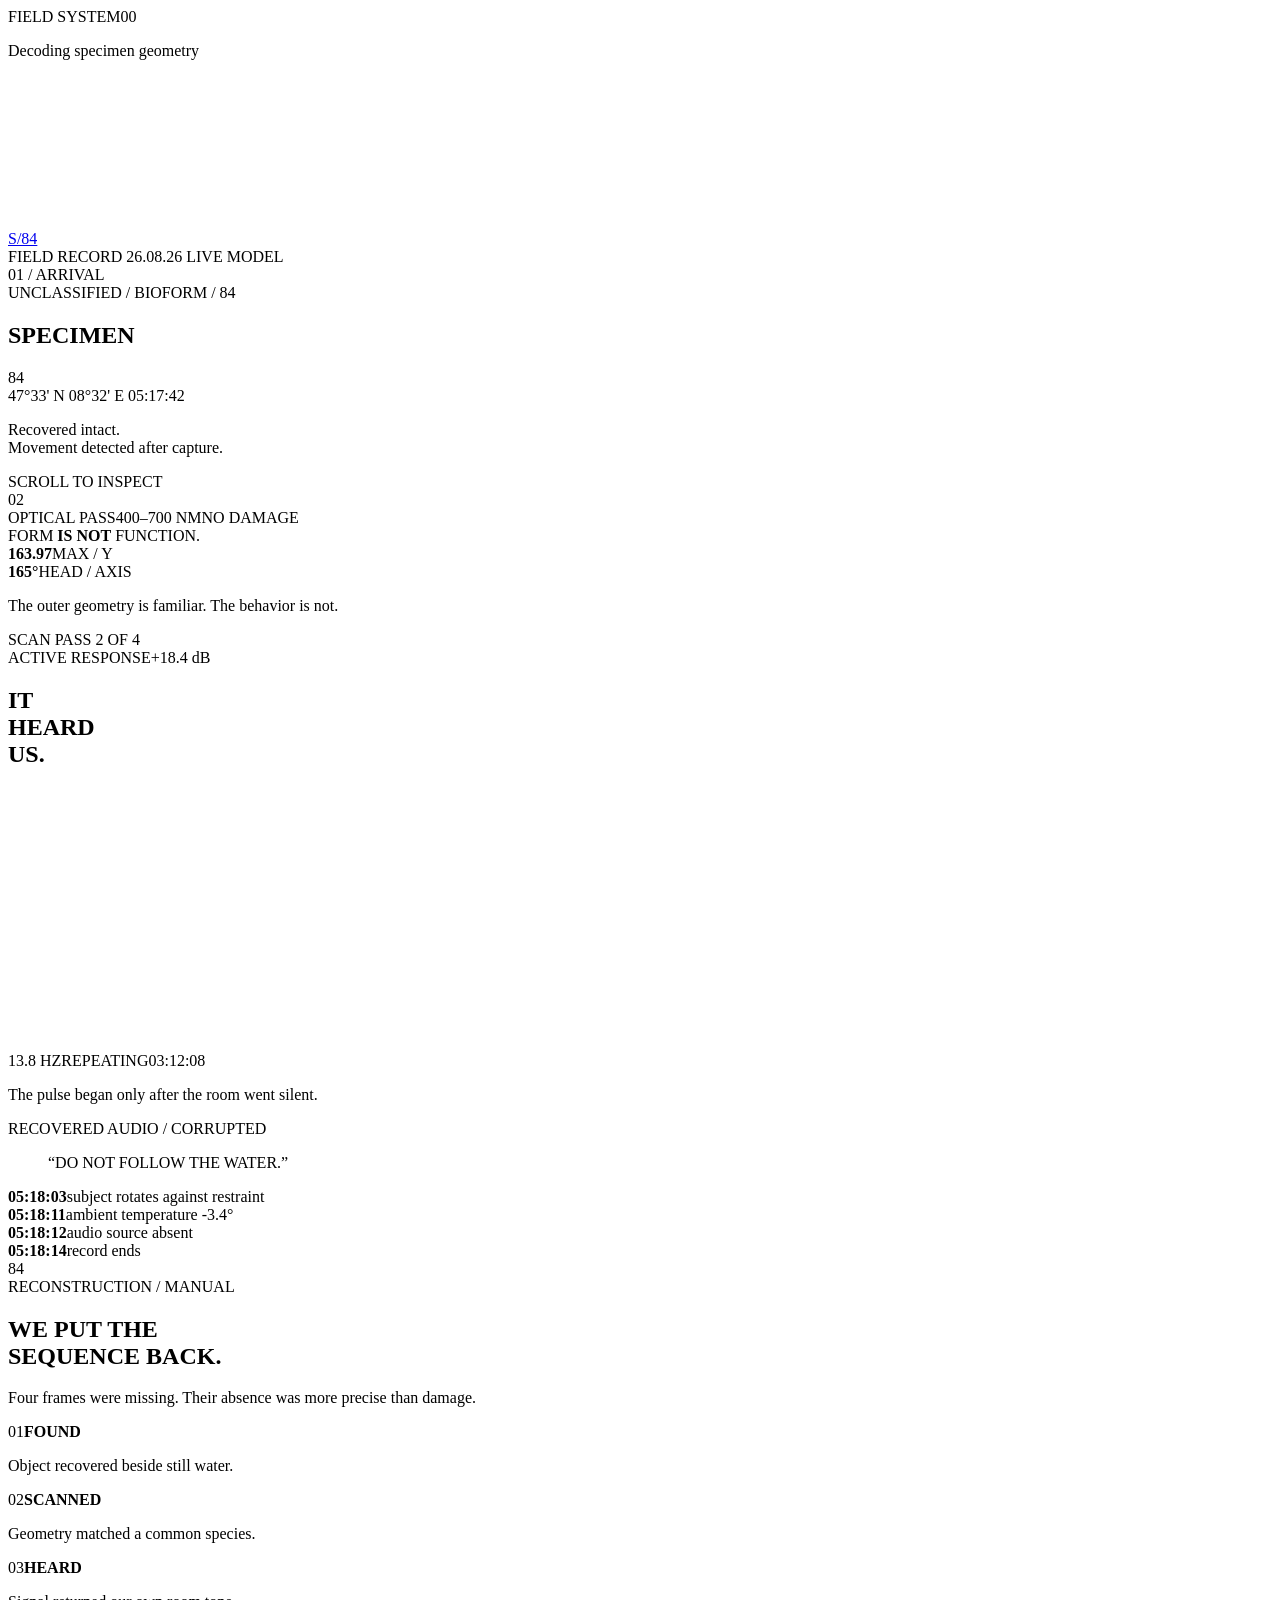
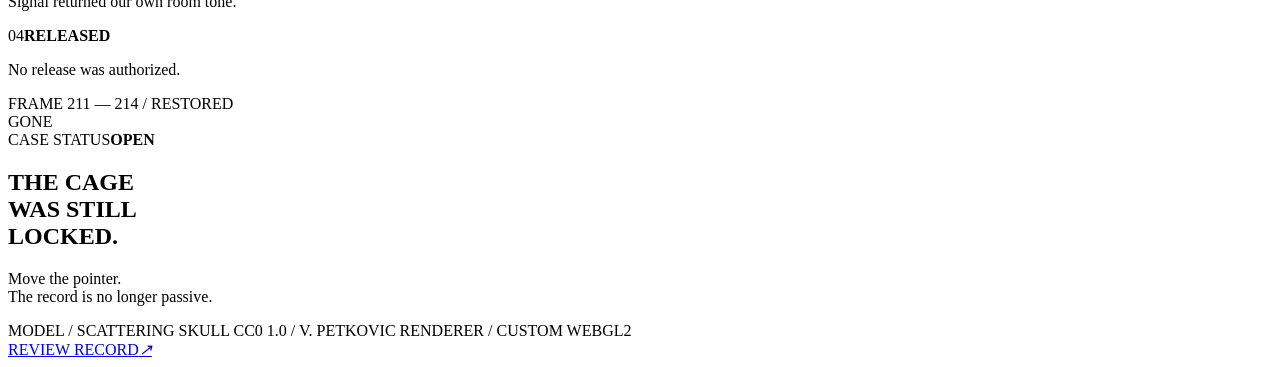
==== specimen-84/index.html @ aff7d31b "Deploy SPECIMEN 84 page" ====
<!doctype html>
<html lang="en">
<head>
  <meta charset="UTF-8" />
  <meta name="viewport" content="width=device-width, initial-scale=1.0, viewport-fit=cover" />
  <meta name="theme-color" content="#0a0a0a" />
  <meta name="description" content="SPECIMEN 84 — an interactive WebGL field record." />
  <title>SPECIMEN 84 — Field Record</title>
  <link rel="preconnect" href="https://raw.githubusercontent.com" crossorigin />
  <link rel="stylesheet" href="./styles.css" />
</head>
<body>
  <div class="loader" id="loader" aria-live="polite">
    <div class="loader__top"><span>FIELD SYSTEM</span><span id="loaderPct">00</span></div>
    <div class="loader__track"><i id="loaderBar"></i></div>
    <p>Decoding specimen geometry</p>
  </div>

  <canvas id="gl" aria-hidden="true"></canvas>
  <canvas id="grain" aria-hidden="true"></canvas>

  <header class="topbar">
    <a class="mark" href="#arrival" aria-label="Specimen 84, back to top">S/84</a>
    <div class="topbar__meta"><span>FIELD RECORD 26.08.26</span><span class="status"><i></i> LIVE MODEL</span></div>
    <div class="chapter" id="chapterLabel">01 / ARRIVAL</div>
  </header>

  <div class="scroll-meter" aria-hidden="true"><i id="scrollMeter"></i></div>

  <main>
    <section class="scene scene--arrival" id="arrival" data-chapter="01 / ARRIVAL">
      <div class="arrival__grid behind" aria-hidden="true"></div>
      <div class="arrival__eyebrow front">UNCLASSIFIED / BIOFORM / 84</div>
      <h1 class="arrival__title behind"><span>SPEC</span><span>IMEN</span></h1>
      <div class="arrival__number front">84</div>
      <div class="arrival__note front">
        <span>47°33' N</span>
        <span>08°32' E</span>
        <span>05:17:42</span>
      </div>
      <p class="arrival__copy front">Recovered intact.<br/>Movement detected after capture.</p>
      <div class="scroll-cue front"><span>SCROLL TO INSPECT</span><i></i></div>
    </section>

    <section class="scene scene--scan" id="scan" data-chapter="02 / SCAN">
      <div class="scan__index behind">02</div>
      <div class="scan__rail front">
        <span>OPTICAL PASS</span><span>400–700 NM</span><span>NO DAMAGE</span>
      </div>
      <div class="scan__title front">
        <span>FORM</span>
        <strong>IS NOT</strong>
        <span>FUNCTION.</span>
      </div>
      <div class="measure measure--a front"><i></i><b>163.97</b><span>MAX / Y</span></div>
      <div class="measure measure--b front"><i></i><b>165°</b><span>HEAD / AXIS</span></div>
      <div class="scan__foot front">
        <p>The outer geometry is familiar. The behavior is not.</p>
        <span>SCAN PASS 2 OF 4</span>
      </div>
    </section>

    <section class="scene scene--signal" id="signal" data-chapter="03 / SIGNAL">
      <div class="signal__rule front"><span>ACTIVE RESPONSE</span><span>+18.4 dB</span></div>
      <h2 class="signal__headline behind">IT<br/>HEARD<br/>US.</h2>
      <div class="signal__panel front">
        <canvas id="wave" width="900" height="260" aria-hidden="true"></canvas>
        <div class="signal__readout"><span>13.8 HZ</span><span>REPEATING</span><span>03:12:08</span></div>
      </div>
      <div class="scanline" aria-hidden="true"></div>
      <p class="signal__copy front">The pulse began only after the room went silent.</p>
    </section>

    <section class="scene scene--fragment" id="fragment" data-chapter="04 / FRAGMENT">
      <div class="fragment__stamp front">RECOVERED AUDIO / CORRUPTED</div>
      <blockquote class="fragment__quote front">
        <span>“DO NOT</span>
        <span>FOLLOW THE</span>
        <span>WATER.”</span>
      </blockquote>
      <div class="fragment__logs front" aria-label="Recovered log fragments">
        <div><b>05:18:03</b><span>subject rotates against restraint</span></div>
        <div><b>05:18:11</b><span>ambient temperature -3.4°</span></div>
        <div><b>05:18:12</b><span>audio source absent</span></div>
        <div><b>05:18:14</b><span>record ends</span></div>
      </div>
      <div class="fragment__void behind">84</div>
    </section>

    <section class="scene scene--rebuild" id="rebuild" data-chapter="05 / RECONSTRUCTION">
      <div class="rebuild__kicker front">RECONSTRUCTION / MANUAL</div>
      <h2 class="rebuild__title front">WE PUT THE<br/>SEQUENCE BACK.</h2>
      <p class="rebuild__intro front">Four frames were missing. Their absence was more precise than damage.</p>
      <div class="timeline front">
        <article><span>01</span><i></i><b>FOUND</b><p>Object recovered beside still water.</p></article>
        <article><span>02</span><i></i><b>SCANNED</b><p>Geometry matched a common species.</p></article>
        <article><span>03</span><i></i><b>HEARD</b><p>Signal returned our own room tone.</p></article>
        <article><span>04</span><i></i><b>RELEASED</b><p>No release was authorized.</p></article>
      </div>
      <div class="rebuild__notation front">FRAME 211 — 214 / RESTORED</div>
    </section>

    <section class="scene scene--release" id="release" data-chapter="06 / RELEASE">
      <div class="release__word behind">GONE</div>
      <div class="release__top front"><span>CASE STATUS</span><b>OPEN</b></div>
      <h2 class="release__title front">THE CAGE<br/>WAS STILL<br/>LOCKED.</h2>
      <div class="release__footer front">
        <p>Move the pointer.<br/>The record is no longer passive.</p>
        <div>
          <span>MODEL / SCATTERING SKULL</span>
          <span>CC0 1.0 / V. PETKOVIC</span>
          <span>RENDERER / CUSTOM WEBGL2</span>
        </div>
      </div>
      <a class="restart front" href="#arrival"><span>REVIEW RECORD</span><i>↗</i></a>
    </section>
  </main>

  <noscript>This field record requires JavaScript to render the recovered model.</noscript>
  <script defer src="./main.js"></script>
</body>
</html>
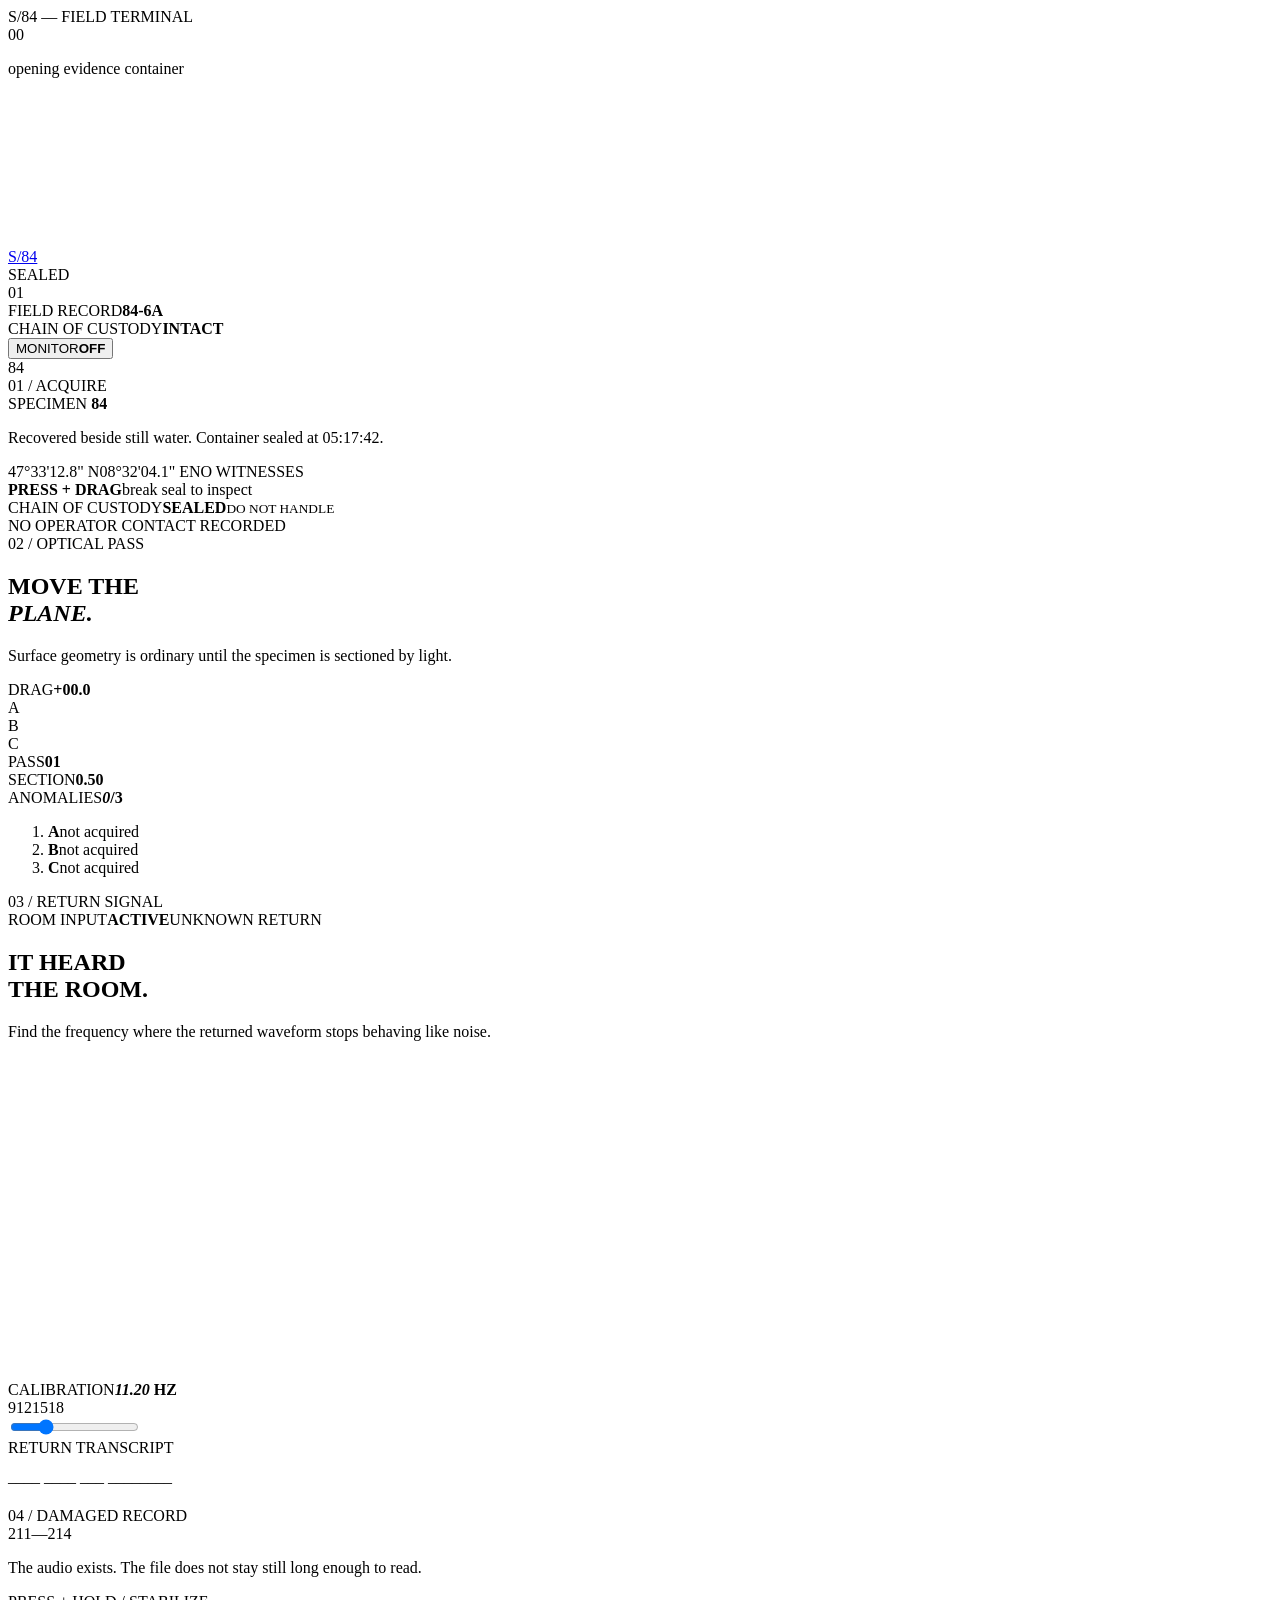
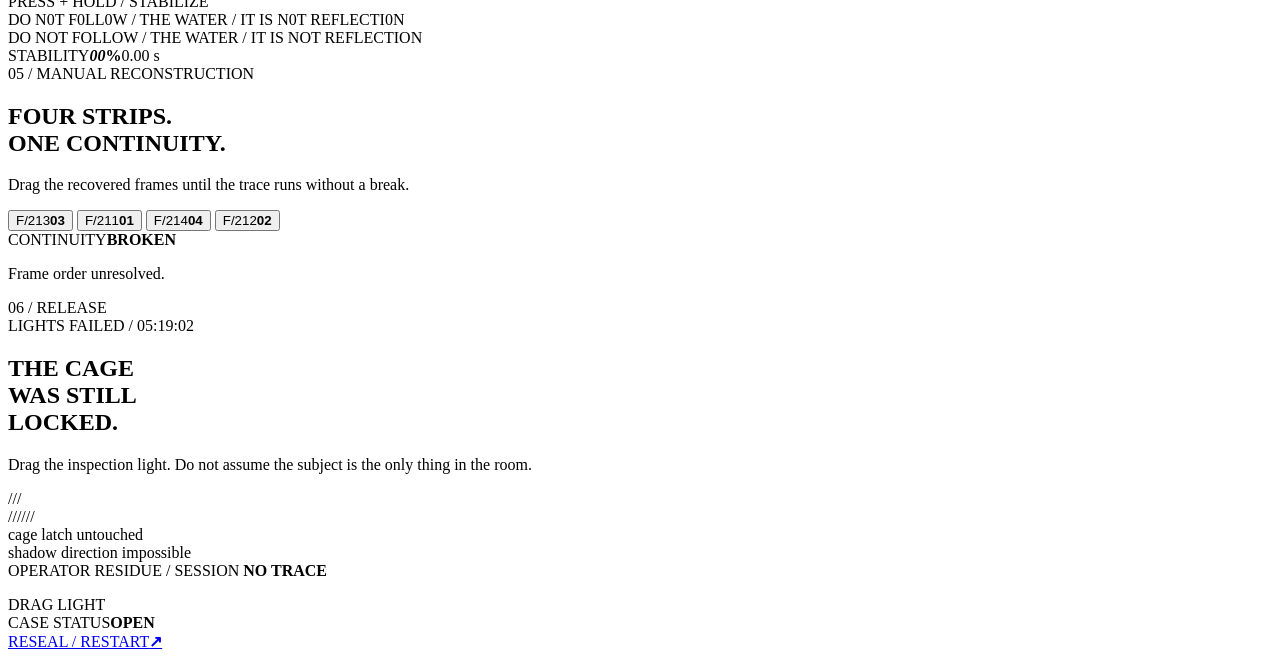
==== commit 71088278: "Rebuild SPECIMEN 84 as six instrument acts" ====
--- a/specimen-84/index.html
+++ b/specimen-84/index.html
@@ -3,120 +3,178 @@
 <head>
   <meta charset="UTF-8" />
   <meta name="viewport" content="width=device-width, initial-scale=1.0, viewport-fit=cover" />
-  <meta name="theme-color" content="#0a0a0a" />
-  <meta name="description" content="SPECIMEN 84 — an interactive WebGL field record." />
-  <title>SPECIMEN 84 — Field Record</title>
+  <meta name="theme-color" content="#0b0b0a" />
+  <meta name="description" content="SPECIMEN 84 — an interactive field record that changes when you investigate it." />
+  <title>SPECIMEN 84 / Chain of Custody</title>
   <link rel="preconnect" href="https://raw.githubusercontent.com" crossorigin />
-  <link rel="stylesheet" href="./styles.css" />
+  <link rel="stylesheet" href="./v2.css" />
 </head>
 <body>
-  <div class="loader" id="loader" aria-live="polite">
-    <div class="loader__top"><span>FIELD SYSTEM</span><span id="loaderPct">00</span></div>
-    <div class="loader__track"><i id="loaderBar"></i></div>
-    <p>Decoding specimen geometry</p>
+  <div class="boot" id="loader" aria-live="polite">
+    <div class="boot__code">S/84 — FIELD TERMINAL</div>
+    <div class="boot__count" id="loaderPct">00</div>
+    <div class="boot__rail"><i id="loaderBar"></i></div>
+    <p>opening evidence container</p>
   </div>
 
   <canvas id="gl" aria-hidden="true"></canvas>
   <canvas id="grain" aria-hidden="true"></canvas>
 
-  <header class="topbar">
-    <a class="mark" href="#arrival" aria-label="Specimen 84, back to top">S/84</a>
-    <div class="topbar__meta"><span>FIELD RECORD 26.08.26</span><span class="status"><i></i> LIVE MODEL</span></div>
-    <div class="chapter" id="chapterLabel">01 / ARRIVAL</div>
+  <aside class="case-strip" aria-label="Case status">
+    <a href="#acquire" class="case-strip__id">S/84</a>
+    <div class="case-strip__custody" id="custodyState">SEALED</div>
+    <div class="case-strip__meter"><i id="scrollMeter"></i></div>
+    <div class="case-strip__act" id="chapterLabel">01</div>
+  </aside>
+
+  <header class="operator-strip">
+    <div><span>FIELD RECORD</span><b>84-6A</b></div>
+    <div class="operator-strip__center"><span>CHAIN OF CUSTODY</span><b id="custodyHeader">INTACT</b></div>
+    <button class="sound-key" id="soundKey" type="button" aria-pressed="false"><span>MONITOR</span><b>OFF</b></button>
   </header>
 
-  <div class="scroll-meter" aria-hidden="true"><i id="scrollMeter"></i></div>
+  <main>
+    <section class="act act--acquire" id="acquire" data-chapter="01" data-act-name="ACQUIRE">
+      <div class="folio folio--a" aria-hidden="true">84</div>
+      <div class="act-label">01 / ACQUIRE</div>
+      <div class="acquire-title" aria-label="Specimen 84">
+        <span>SPECIMEN</span>
+        <b>84</b>
+      </div>
+      <p class="acquire-lede">Recovered beside still water. Container sealed at 05:17:42.</p>
+      <div class="coordinates"><span>47°33'12.8" N</span><span>08°32'04.1" E</span><span>NO WITNESSES</span></div>
 
-  <main>
-    <section class="scene scene--arrival" id="arrival" data-chapter="01 / ARRIVAL">
-      <div class="arrival__grid behind" aria-hidden="true"></div>
-      <div class="arrival__eyebrow front">UNCLASSIFIED / BIOFORM / 84</div>
-      <h1 class="arrival__title behind"><span>SPEC</span><span>IMEN</span></h1>
-      <div class="arrival__number front">84</div>
-      <div class="arrival__note front">
-        <span>47°33' N</span>
-        <span>08°32' E</span>
-        <span>05:17:42</span>
+      <div class="touch-field" id="acquireField" role="application" aria-label="Grab and rotate specimen">
+        <div class="touch-field__reticle" aria-hidden="true"><i></i><i></i></div>
+        <div class="touch-field__instruction"><b>PRESS + DRAG</b><span>break seal to inspect</span></div>
       </div>
-      <p class="arrival__copy front">Recovered intact.<br/>Movement detected after capture.</p>
-      <div class="scroll-cue front"><span>SCROLL TO INSPECT</span><i></i></div>
+
+      <div class="seal" id="custodySeal" aria-live="polite">
+        <span>CHAIN OF CUSTODY</span><b>SEALED</b><small>DO NOT HANDLE</small>
+      </div>
+      <div class="contact-trace" id="contactTrace" aria-hidden="true">NO OPERATOR CONTACT RECORDED</div>
     </section>
 
-    <section class="scene scene--scan" id="scan" data-chapter="02 / SCAN">
-      <div class="scan__index behind">02</div>
-      <div class="scan__rail front">
-        <span>OPTICAL PASS</span><span>400–700 NM</span><span>NO DAMAGE</span>
+    <section class="act act--scan" id="scan" data-chapter="02" data-act-name="OPTICAL SCAN">
+      <div class="act-label">02 / OPTICAL PASS</div>
+      <div class="scan-copy">
+        <h2>MOVE THE<br><em>PLANE.</em></h2>
+        <p>Surface geometry is ordinary until the specimen is sectioned by light.</p>
       </div>
-      <div class="scan__title front">
-        <span>FORM</span>
-        <strong>IS NOT</strong>
-        <span>FUNCTION.</span>
+
+      <div class="scanner" id="scanner" role="application" aria-label="Drag the scanner vertically over the specimen">
+        <div class="scanner__scale" aria-hidden="true"></div>
+        <div class="scanner__beam" id="scannerBeam"><span>DRAG</span><b id="scanDepth">+00.0</b></div>
+        <div class="scanner__anomaly scanner__anomaly--1" data-scan="0.23"><i></i><span>A</span></div>
+        <div class="scanner__anomaly scanner__anomaly--2" data-scan="0.54"><i></i><span>B</span></div>
+        <div class="scanner__anomaly scanner__anomaly--3" data-scan="0.79"><i></i><span>C</span></div>
       </div>
-      <div class="measure measure--a front"><i></i><b>163.97</b><span>MAX / Y</span></div>
-      <div class="measure measure--b front"><i></i><b>165°</b><span>HEAD / AXIS</span></div>
-      <div class="scan__foot front">
-        <p>The outer geometry is familiar. The behavior is not.</p>
-        <span>SCAN PASS 2 OF 4</span>
+
+      <div class="scan-ledger" aria-live="polite">
+        <div><span>PASS</span><b id="scanPass">01</b></div>
+        <div><span>SECTION</span><b id="scanSection">0.50</b></div>
+        <div><span>ANOMALIES</span><b><i id="anomalyCount">0</i>/3</b></div>
+      </div>
+      <ol class="anomaly-log" id="anomalyLog">
+        <li data-anomaly="0"><b>A</b><span>not acquired</span></li>
+        <li data-anomaly="1"><b>B</b><span>not acquired</span></li>
+        <li data-anomaly="2"><b>C</b><span>not acquired</span></li>
+      </ol>
+    </section>
+
+    <section class="act act--signal" id="signal" data-chapter="03" data-act-name="SIGNAL">
+      <div class="act-label">03 / RETURN SIGNAL</div>
+      <div class="signal-banner"><span>ROOM INPUT</span><b>ACTIVE</b><span>UNKNOWN RETURN</span></div>
+      <h2 class="signal-title">IT HEARD<br><span>THE ROOM.</span></h2>
+      <p class="signal-note">Find the frequency where the returned waveform stops behaving like noise.</p>
+
+      <div class="oscilloscope">
+        <canvas id="wave" width="1200" height="320" aria-label="Live waveform"></canvas>
+        <div class="scope-grid" aria-hidden="true"></div>
+      </div>
+
+      <div class="tuner" id="tuner">
+        <div class="tuner__head"><span>CALIBRATION</span><b><i id="freqValue">11.20</i> HZ</b></div>
+        <div class="tuner__scale" aria-hidden="true"><span>9</span><span>12</span><span>15</span><span>18</span></div>
+        <input id="freqInput" type="range" min="9" max="18" step="0.01" value="11.2" aria-label="Signal frequency in Hertz" />
+        <div class="tuner__needle" id="tunerNeedle"></div>
+      </div>
+
+      <div class="signal-fragment" id="signalFragment" aria-live="polite">
+        <span>RETURN TRANSCRIPT</span>
+        <p>–––– –––– ––– ––––––––</p>
       </div>
     </section>
 
-    <section class="scene scene--signal" id="signal" data-chapter="03 / SIGNAL">
-      <div class="signal__rule front"><span>ACTIVE RESPONSE</span><span>+18.4 dB</span></div>
-      <h2 class="signal__headline behind">IT<br/>HEARD<br/>US.</h2>
-      <div class="signal__panel front">
-        <canvas id="wave" width="900" height="260" aria-hidden="true"></canvas>
-        <div class="signal__readout"><span>13.8 HZ</span><span>REPEATING</span><span>03:12:08</span></div>
+    <section class="act act--fragment" id="fragment" data-chapter="04" data-act-name="FRAGMENT">
+      <div class="act-label">04 / DAMAGED RECORD</div>
+      <div class="fragment-index" aria-hidden="true">211—214</div>
+      <p class="fragment-preface">The audio exists. The file does not stay still long enough to read.</p>
+
+      <div class="stabilizer" id="stabilizer" role="button" tabindex="0" aria-label="Press and hold to stabilize damaged transcript">
+        <div class="stabilizer__rail"><i id="holdMeter"></i></div>
+        <span class="stabilizer__instruction">PRESS + HOLD / STABILIZE</span>
+        <div class="transcript transcript--ghost" aria-hidden="true">DO N0T F0LL0W / THE WATER / IT IS N0T REFLECTI0N</div>
+        <div class="transcript transcript--clean" id="cleanTranscript">DO NOT FOLLOW / THE WATER / IT IS NOT REFLECTION</div>
       </div>
-      <div class="scanline" aria-hidden="true"></div>
-      <p class="signal__copy front">The pulse began only after the room went silent.</p>
+      <div class="hold-readout"><span>STABILITY</span><b><i id="holdValue">00</i>%</b><span id="holdTime">0.00 s</span></div>
     </section>
 
-    <section class="scene scene--fragment" id="fragment" data-chapter="04 / FRAGMENT">
-      <div class="fragment__stamp front">RECOVERED AUDIO / CORRUPTED</div>
-      <blockquote class="fragment__quote front">
-        <span>“DO NOT</span>
-        <span>FOLLOW THE</span>
-        <span>WATER.”</span>
-      </blockquote>
-      <div class="fragment__logs front" aria-label="Recovered log fragments">
-        <div><b>05:18:03</b><span>subject rotates against restraint</span></div>
-        <div><b>05:18:11</b><span>ambient temperature -3.4°</span></div>
-        <div><b>05:18:12</b><span>audio source absent</span></div>
-        <div><b>05:18:14</b><span>record ends</span></div>
+    <section class="act act--reconstruct" id="reconstruct" data-chapter="05" data-act-name="RECONSTRUCT">
+      <div class="act-label">05 / MANUAL RECONSTRUCTION</div>
+      <h2 class="reconstruct-title">FOUR STRIPS.<br>ONE CONTINUITY.</h2>
+      <p class="reconstruct-note">Drag the recovered frames until the trace runs without a break.</p>
+
+      <div class="reconstruction" id="reconstruction" role="application" aria-label="Reorder four evidence strips">
+        <div class="reconstruction__rail" aria-hidden="true"></div>
+        <button class="evidence-strip" data-frame="C" data-seq="2" type="button"><span>F/213</span><i></i><b>03</b></button>
+        <button class="evidence-strip" data-frame="A" data-seq="0" type="button"><span>F/211</span><i></i><b>01</b></button>
+        <button class="evidence-strip" data-frame="D" data-seq="3" type="button"><span>F/214</span><i></i><b>04</b></button>
+        <button class="evidence-strip" data-frame="B" data-seq="1" type="button"><span>F/212</span><i></i><b>02</b></button>
       </div>
-      <div class="fragment__void behind">84</div>
+
+      <div class="reconstruction-result" id="reconstructionResult" aria-live="polite">
+        <span>CONTINUITY</span><b>BROKEN</b><p>Frame order unresolved.</p>
+      </div>
     </section>
 
-    <section class="scene scene--rebuild" id="rebuild" data-chapter="05 / RECONSTRUCTION">
-      <div class="rebuild__kicker front">RECONSTRUCTION / MANUAL</div>
-      <h2 class="rebuild__title front">WE PUT THE<br/>SEQUENCE BACK.</h2>
-      <p class="rebuild__intro front">Four frames were missing. Their absence was more precise than damage.</p>
-      <div class="timeline front">
-        <article><span>01</span><i></i><b>FOUND</b><p>Object recovered beside still water.</p></article>
-        <article><span>02</span><i></i><b>SCANNED</b><p>Geometry matched a common species.</p></article>
-        <article><span>03</span><i></i><b>HEARD</b><p>Signal returned our own room tone.</p></article>
-        <article><span>04</span><i></i><b>RELEASED</b><p>No release was authorized.</p></article>
+    <section class="act act--release" id="release" data-chapter="06" data-act-name="DARK ROOM">
+      <div class="act-label">06 / RELEASE</div>
+      <div class="release-copy">
+        <span>LIGHTS FAILED / 05:19:02</span>
+        <h2>THE CAGE<br>WAS STILL<br>LOCKED.</h2>
+        <p>Drag the inspection light. Do not assume the subject is the only thing in the room.</p>
       </div>
-      <div class="rebuild__notation front">FRAME 211 — 214 / RESTORED</div>
-    </section>
 
-    <section class="scene scene--release" id="release" data-chapter="06 / RELEASE">
-      <div class="release__word behind">GONE</div>
-      <div class="release__top front"><span>CASE STATUS</span><b>OPEN</b></div>
-      <h2 class="release__title front">THE CAGE<br/>WAS STILL<br/>LOCKED.</h2>
-      <div class="release__footer front">
-        <p>Move the pointer.<br/>The record is no longer passive.</p>
-        <div>
-          <span>MODEL / SCATTERING SKULL</span>
-          <span>CC0 1.0 / V. PETKOVIC</span>
-          <span>RENDERER / CUSTOM WEBGL2</span>
+      <div class="darkroom" id="darkroom" role="application" aria-label="Drag the inspection light around the dark room">
+        <div class="darkroom__evidence" id="darkEvidence">
+          <div class="scratch scratch--a">///</div>
+          <div class="scratch scratch--b">//////</div>
+          <div class="wall-note wall-note--a">cage latch untouched</div>
+          <div class="wall-note wall-note--b">shadow direction impossible</div>
+          <div class="trace-print" id="operatorTrace">
+            <span>OPERATOR RESIDUE / SESSION</span>
+            <b>NO TRACE</b>
+            <ul></ul>
+          </div>
+          <div class="impossible-mark" aria-hidden="true"><i></i><i></i><i></i></div>
         </div>
+        <div class="darkroom__veil" id="darkVeil"></div>
+        <div class="inspection-light" id="inspectionLight"><i></i><span>DRAG LIGHT</span></div>
       </div>
-      <a class="restart front" href="#arrival"><span>REVIEW RECORD</span><i>↗</i></a>
+
+      <div class="release-status"><span>CASE STATUS</span><b>OPEN</b></div>
+      <a class="restart" href="#acquire"><span>RESEAL / RESTART</span><b>↗</b></a>
     </section>
   </main>
 
-  <noscript>This field record requires JavaScript to render the recovered model.</noscript>
-  <script defer src="./main.js"></script>
+  <noscript>This field record requires JavaScript to operate its evidence instruments.</noscript>
+  <script defer src="./core.js"></script>
+  <script defer src="./act-01.js"></script>
+  <script defer src="./act-02.js"></script>
+  <script defer src="./act-03.js"></script>
+  <script defer src="./act-04.js"></script>
+  <script defer src="./act-05.js"></script>
+  <script defer src="./act-06.js"></script>
 </body>
 </html>
